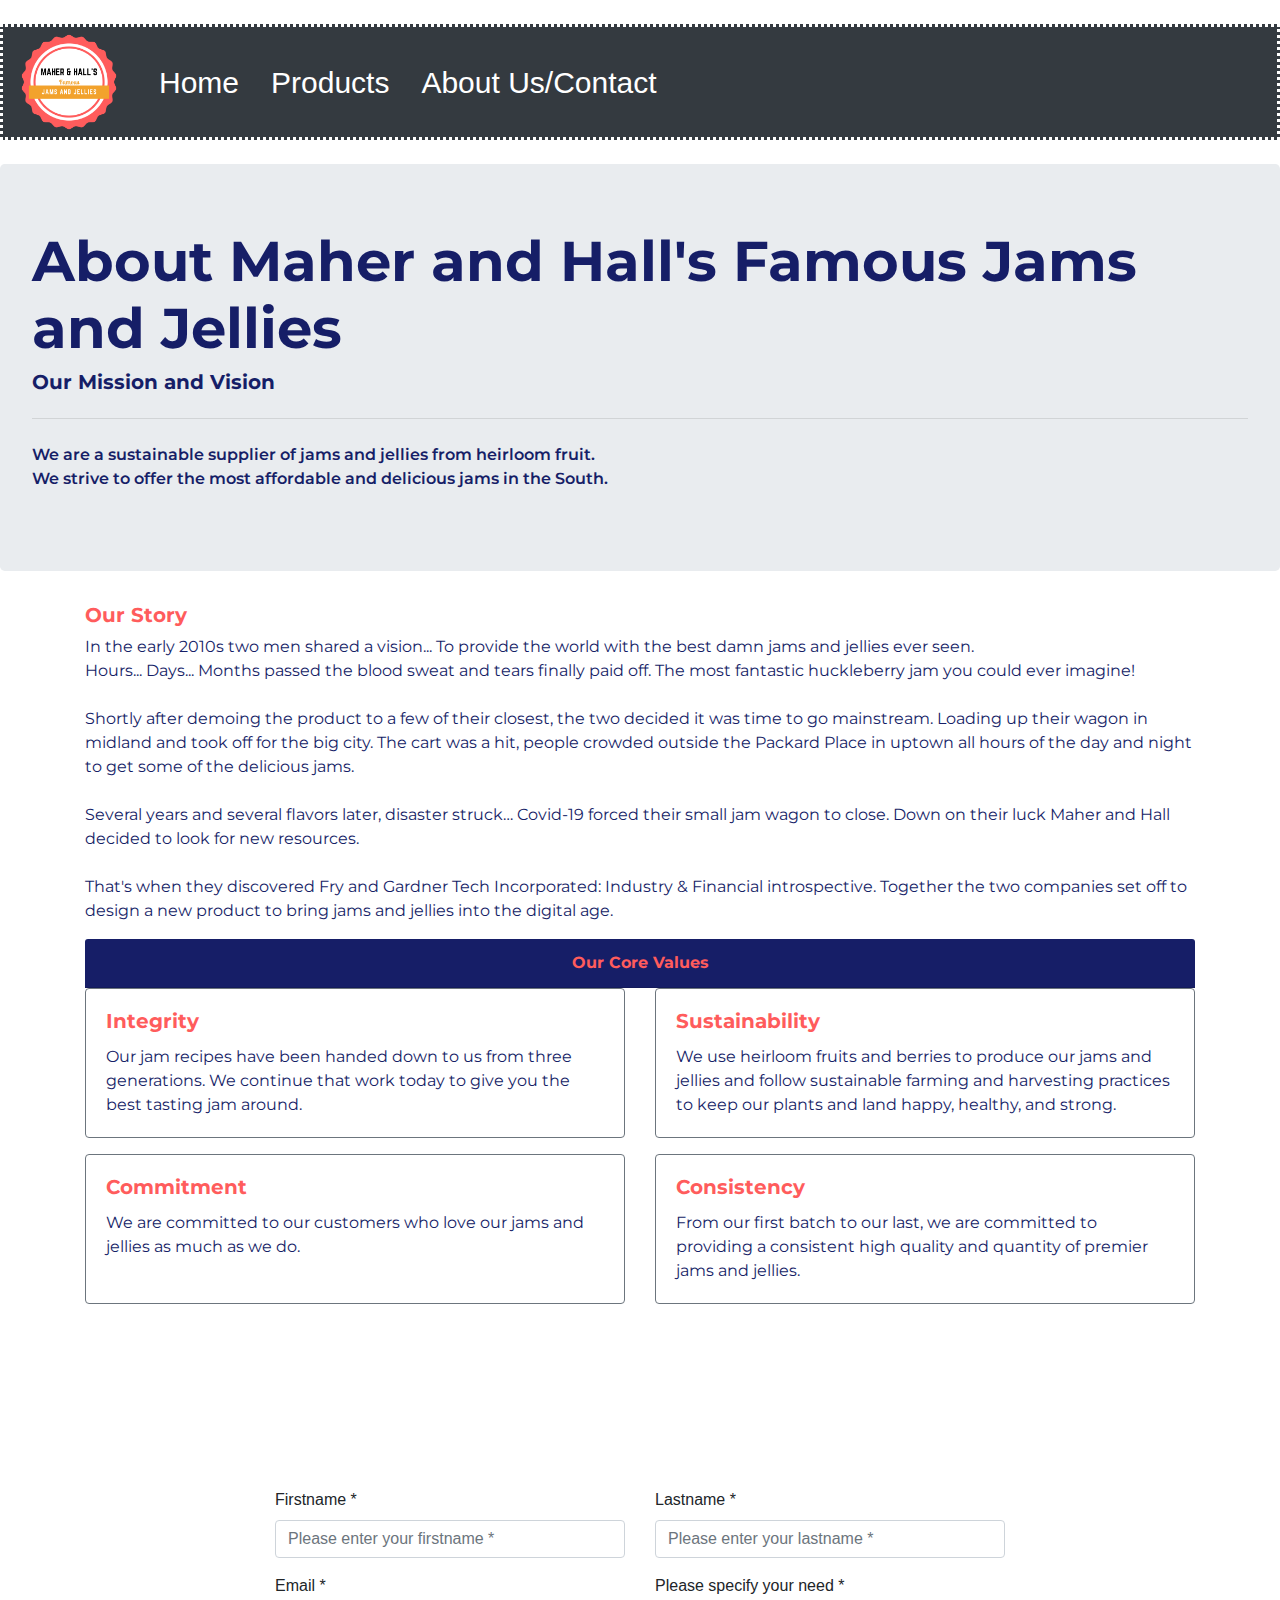
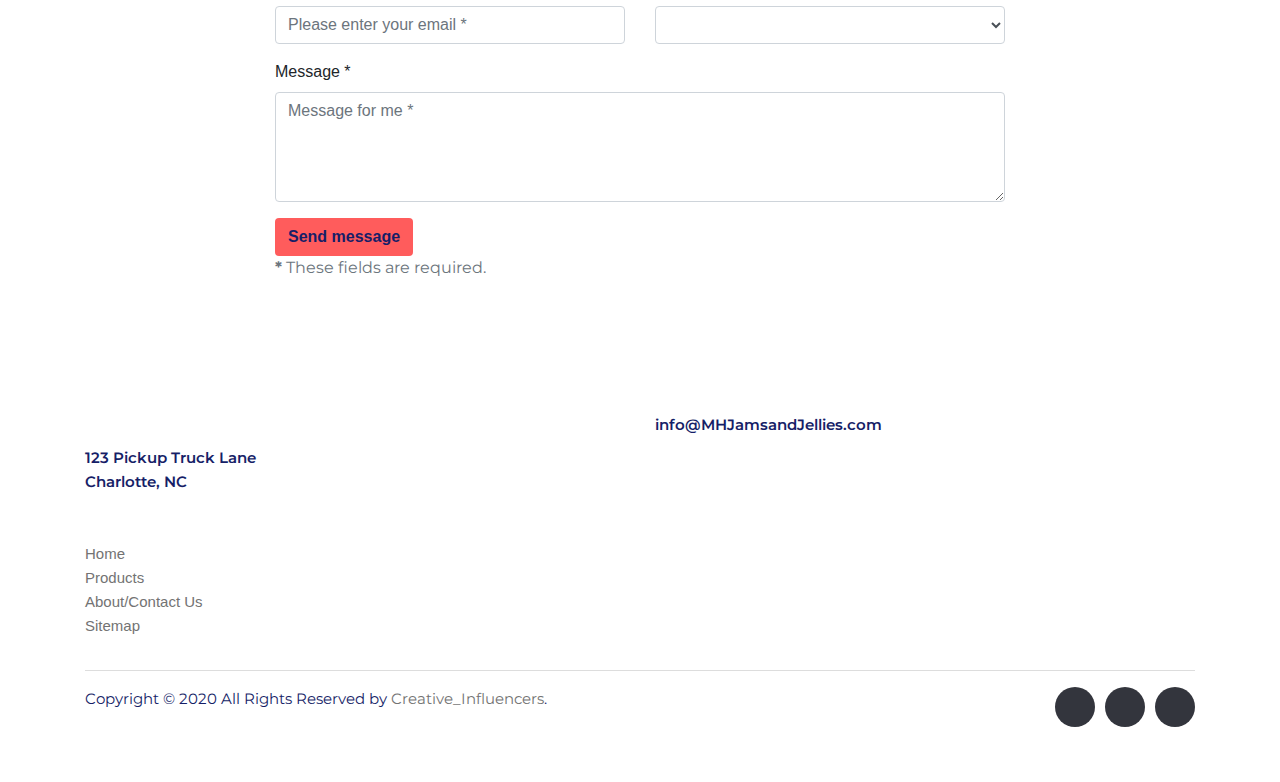
==== About.html @ ba718c23 "done" ====
<!DOCTYPE html>
<html lang="en">
​

<head>
    <!-- Required meta tags -->
    <meta charset="utf-8" />
    <meta name="viewport" content="width=device-width, initial-scale=1, shrink-to-fit=no" />
    ​
    <!-- Bootstrap CSS -->
    <link rel="stylesheet" href="https://stackpath.bootstrapcdn.com/bootstrap/4.3.1/css/bootstrap.min.css"
        integrity="sha384-ggOyR0iXCbMQv3Xipma34MD+dH/1fQ784/j6cY/iJTQUOhcWr7x9JvoRxT2MZw1T" crossorigin="anonymous" />
    <!-- Google Fonts -->
    <link href="https://fonts.googleapis.com/css2?family=Montserrat:wght@400;600;800&display=swap" rel="stylesheet" />
    <!-- ​CSS -->
    <link rel="stylesheet" type="text/css" href="About.css" />
    <!-- <style>
      .footer {
        background-image: url("https://files.slack.com/files-pri/TH2CJVD6H-F011U41783H/image.png");
        background-size: cover;
        color: #ff5c5c;
        padding-top: 30px;
        padding-bottom: 70px;
        font-size: 20px;
      }

      li {
        font-size: 30px;
      }

      body {
        font-family: "Montserrat", sans-serif;
      }
    </style> -->
    <title>About Us</title>
</head>
​

<body>
    <!--Nav Bar-->
    <!-- <div class="container-fluid"> -->
        <nav class="navbar navbar-expand-lg navbar-dark bg-dark py-0">
            <a class="navbar-brand" href="#">
              <img src="jamsjellieslogo.png" height="100px" alt="logo" /> <!-- Picture has to be in the same folder -->
            </a> 
            <button class="navbar-toggler" type="button" data-toggle="collapse" data-target="#navbarSupportedContent" aria-controls="navbarSupportedContent" aria-expanded="false" aria-label="Toggle navigation">
              <span class="navbar-toggler-icon"></span>
              </button>
            <div class="collapse navbar-collapse rounded" id="navbarSupportedContent">
              <ul class="navbar-nav">
                <li class="nav-item active">
                  <a class="nav-link px-4" href="home.html">Home</a>
                </li>
                <li class="nav-item active">
                  <a class="nav-link pr-4" href="Products.html">Products</a>
                </li>
                <li class="nav-item active">
                  <a class="nav-link" href="About.html">About Us/Contact</a>
                </li>
              </ul>
            </div>
          </nav>
    

    <!--Jumbotron-->
    ​
    <div class="jumbotron" id="img">
        <div class="img"></div>
        <h1 class="display-4" id="h1">
            About Maher and Hall's Famous Jams and Jellies
        </h1>
        <h5 class="lead">Our Mission and Vision</h5>
        <hr class="my-4" />
        <p class="jumbo">
            We are a sustainable supplier of jams and jellies from heirloom
            fruit.<br />
            We strive to offer the most affordable and delicious jams in the South.
        </p>
    </div>

    <div class="container">
        <div class="media">
            <div class="media-body">
                <h5 class="mt-0">Our Story</h5>
                <p>
                    In the early 2010s two men shared a vision... To provide the world
                    with the best damn jams and jellies ever seen.<br />Hours... Days...
                    Months passed the blood sweat and tears finally paid off. The most
                    fantastic huckleberry jam you could ever imagine!<br /><br />
                    Shortly after demoing the product to a few of their closest, the two
                    decided it was time to go mainstream. Loading up their wagon in
                    midland and took off for the big city. The cart was a hit, people
                    crowded outside the Packard Place in uptown all hours of the day and
                    night to get some of the delicious jams. <br /><br />
                    Several years and several flavors later, disaster struck… Covid-19
                    forced their small jam wagon to close. Down on their luck Maher and
                    Hall decided to look for new resources. <br /><br />
                    That's when they discovered Fry and Gardner Tech Incorporated:
                    Industry & Financial introspective. Together the two companies set
                    off to design a new product to bring jams and jellies into the
                    digital age.
                </p>
            </div>
        </div>
    </div>
    <div class="container">
        <div class="card-header">Our Core Values</div>
        <div class="row">
            <div class="col-sm-6 d-flex">
                <div class="card border-secondary mb-3">
                    <div class="card-body text-secondary">
                        <h5 class="card-title">Integrity</h5>
                        <p class="card-text">
                            Our jam recipes have been handed down to us from three
                            generations. We continue that work today to give you the best
                            tasting jam around.<br />
                        </p>
                    </div>
                </div>
            </div>
            <div class="col-sm-6 d-flex">
                <div class="card border-secondary mb-3">
                    <div class="card-body text-secondary">
                        <h5 class="card-title">Sustainability</h5>
                        <p class="card-text">
                            We use heirloom fruits and berries to produce our jams and
                            jellies and follow sustainable farming and harvesting practices
                            to keep our plants and land happy, healthy, and strong.
                        </p>
                    </div>
                </div>
            </div>
        </div>
        <div class="row">
            <div class="col-sm-6 d-flex">
                <div class="card border-secondary mb-3">
                    <div class="card-body text-secondary">
                        <h5 class="card-title">Commitment</h5>
                        <p class="card-text">
                            We are committed to our customers who love our jams and jellies
                            as much as we do.
                        </p>
                    </div>
                </div>
            </div>
            <div class="col-sm-6 d-flex">
                <div class="card border-secondary mb-3">
                    <div class="card-body text-secondary">
                        <h5 class="card-title">Consistency</h5>
                        <p class="card-text">
                            From our first batch to our last, we are committed to providing
                            a consistent high quality and quantity of premier jams and
                            jellies.
                        </p>
                    </div>
                </div>
            </div>
        </div>
    </div>
    <!--Form-->
    ​
    <div class="container" id="form">
        ​
        <div class="row">
            ​
            <div class="col-xl-8 offset-xl-2 py-5">
                <form id="contact-form" method="post" action="contact.php" role="form">
                    ​
                    <div class="messages"></div>
                    ​
                    <div class="controls">
                        ​
                        <div class="row">
                            <div class="col-md-6">
                                <div class="form-group">
                                    <label for="form_name">Firstname *</label>
                                    <input id="form_name" type="text" name="name" class="form-control"
                                        placeholder="Please enter your firstname *" required="required"
                                        data-error="Firstname is required." />
                                    <div class="help-block with-errors"></div>
                                </div>
                            </div>
                            <div class="col-md-6">
                                <div class="form-group">
                                    <label for="form_lastname">Lastname *</label>
                                    <input id="form_lastname" type="text" name="surname" class="form-control"
                                        placeholder="Please enter your lastname *" required="required"
                                        data-error="Lastname is required." />
                                    <div class="help-block with-errors"></div>
                                </div>
                            </div>
                        </div>
                        <div class="row">
                            <div class="col-md-6">
                                <div class="form-group">
                                    <label for="form_email">Email *</label>
                                    <input id="form_email" type="email" name="email" class="form-control"
                                        placeholder="Please enter your email *" required="required"
                                        data-error="Valid email is required." />
                                    <div class="help-block with-errors"></div>
                                </div>
                            </div>
                            <div class="col-md-6">
                                <div class="form-group">
                                    <label for="form_need">Please specify your need *</label>
                                    <select id="form_need" name="need" class="form-control" required="required"
                                        data-error="Please specify your need.">
                                        <option value=""></option>
                                        <option value="Request quotation">Inquiry</option>
                                        <option value="Request order status">Order</option>
                                        <option value="Request a return">Return</option>
                                        <option value="Request Shipping Info">Shipping</option>
                                        <option value="Issues with Website">Website</option>
                                        <option value="Request a Giftcard">Giftcard</option>
                                        <option value="Any other question">Other</option>
                                    </select>
                                    <div class="help-block with-errors"></div>
                                </div>
                            </div>
                        </div>
                        <div class="row">
                            <div class="col-md-12">
                                <div class="form-group">
                                    <label for="form_message">Message *</label>
                                    <textarea id="form_message" name="message" class="form-control"
                                        placeholder="Message for me *" rows="4" required="required"
                                        data-error="Please, leave us a message."></textarea>
                                    <div class="help-block with-errors"></div>
                                </div>
                            </div>
                            <div class="col-md-12">
                                <input type="submit" class="btn btn-send" value="Send message" id="submit" />
                            </div>
                        </div>
                        <div class="row">
                            <div class="col-md-12">
                                <p class="text-muted">
                                    <strong>*</strong> These fields are required.

                                </p>
                            </div>
                        </div>
                    </div>
                    ​
                </form>
            </div>
        </div>
    </div>
    <!--Footer-->
    <!-- <div class="footer panel panel-primary rounded">
      <footer>
        <div class="container row panel panel-primary">
          <div class="col-sm-4 panel-body">
            <p>123 Pickup Truck Lane<br />Charlotte, NC</p>
          </div>
          <div class="col-sm-4 panel-body">
            <p>info@MHJamsandJellies.com</p>
          </div>
          <div class="col-sm-4 panel-body">
            <a href="#" class="pull-right px-1">
              <img
                src="https://pluspng.com/img-png/twitter-logo-png-twitterbird-twitter-png-logo-1528.png"
                height="40px"
                alt="twitter logo"
              />
            </a>
            <a href="#" class="pull-right px-1">
              <img
                src="https://cdn.clipart.email/d700cf080c24f815fce5ec15ce1dcae6_download-logo-instagram-free-png-transparent-image-and-clipart_400-400.png"
                height="45px"
                alt="instagram logo"
              />
            </a>
            <a href="#" class="pull-right px-1">
              <img
                src="https://cdn.clipart.email/28ae3335f4499a931c042eb771a46d0e_facebook-logos-png-images-free-download_710-739.png"
                height="45px"
                alt="facebook logo"
              />
            </a>
          </div>
        </div>
      </footer> -->

    <!-- Site footer -->
    <footer class="site-footer">
        <div class="container">
            <div class="row">
                <div class="col-sm-12 col-md-6">
                    <h6>About</h6>

                    <p class="jumbo">123 Pickup Truck Lane<br />Charlotte, NC</p>
                </div>
                <div class="col-sm-4 panel-body">
                    <p class="jumbo">info@MHJamsandJellies.com</p>
                </div>



                <div class="col-xs-6 col-md-3">
                    <h6>Quick Links</h6>
                    <ul class="footer-links">
                        <li><a href="#">Home</a></li>
                        <li><a href="#">Products</a></li>
                        <li><a href="#">About/Contact Us</a></li>
                        <li><a href="#">Sitemap</a></li>
                    </ul>
                </div>
            </div>
            <hr>
        </div>
        <div class="container">
            <div class="row">
                <div class="col-md-8 col-sm-6 col-xs-12">
                    <p class="copyright-text">Copyright &copy; 2020 All Rights Reserved by
                        <a href="#">Creative_Influencers</a>.
                    </p>
                </div>

                <div class="col-md-4 col-sm-6 col-xs-12">
                    <ul class="social-icons">
                        <li><a class="facebook" href="#"><i class="fa fa-facebook"></i></a></li>
                        <li><a class="twitter" href="#"><i class="fa fa-twitter"></i></a></li>
                        <li><a class="dribbble" href="#"><i class="fa fa-dribbble"></i></a></li>
                        <!-- <li><a class="linkedin" href="#"><i class="fa fa-linkedin"></i></a></li> -->
                    </ul>
                </div>
            </div>
        </div>
    </footer>
    </div>
    ​ ​
    <!-- Optional JavaScript -->
    <!-- jQuery first, then Popper.js, then Bootstrap JS -->
    <script src="https://code.jquery.com/jquery-3.3.1.slim.min.js"
        integrity="sha384-q8i/X+965DzO0rT7abK41JStQIAqVgRVzpbzo5smXKp4YfRvH+8abtTE1Pi6jizo"
        crossorigin="anonymous"></script>
    <script src="https://cdnjs.cloudflare.com/ajax/libs/popper.js/1.14.7/umd/popper.min.js"
        integrity="sha384-UO2eT0CpHqdSJQ6hJty5KVphtPhzWj9WO1clHTMGa3JDZwrnQq4sF86dIHNDz0W1"
        crossorigin="anonymous"></script>
    <script src="https://stackpath.bootstrapcdn.com/bootstrap/4.3.1/js/bootstrap.min.js"
        integrity="sha384-JjSmVgyd0p3pXB1rRibZUAYoIIy6OrQ6VrjIEaFf/nJGzIxFDsf4x0xIM+B07jRM"
        crossorigin="anonymous"></script>
</body>
​

</html>
---- About.css ----
body {
    background-color: #ffffff;
}


.navbar {
  border: 3px dotted white;
  font-size: 30px;
}
.jumbotron {
    background-image: url("https://images.unsplash.com/photo-1576359409444-1699423921dd?ixlib=rb-1.2.1&ixid=eyJhcHBfaWQiOjEyMDd9&auto=format&fit=crop&w=500&q=60");
    background-attachment: fixed;
    background-repeat: no-repeat;
    background-size: cover;
    size: 350px;
    /* ​ margin-bottom: 0px; */
    background-position: bottom;
    margin-top: 0;
    /* opacity: 0.5; */
    color: #161e67;
    /* background: #161e67; */
    background-image: {
        opacity: 0.5;
    }
}

.lead {
    color: #161e67;
    font-weight: bold;
    font-family: "Montserrat", sans-serif;
    /* background-color: #161e67; */
}

.mr-3 {
    image {
        width: 200px;
    }
}

.my-4 {
    color: white;
}

#h1 {
    font-family: "Montserrat", sans-serif;
    color: #161e67;
    font-weight: bold;
}

p {
    font-family: "Montserrat", sans-serif;
    color: #161e67;
}

h5, .card-header {
    font-family: "Montserrat", sans-serif;
    color: #ff5c5c;
    font-weight: bold;
}

.card-header {
    background: rgba(22, 30, 103, 1);
    text-align: center;
}

/* .container {
      background: #161e67;
  } */

#submit {
    color: #161e67;
    background-color: #ff5c5c;
    font-weight: bold;
}

#mainNavBar {
    margin-bottom: -30px;
    margin-top: -30px;
}

/*footer styling*/

/* ​.footer {
    background-image: url("https://files.slack.com/files-pri/TH2CJVD6H-F011U41783H/image.png");
    background-size: cover;
    color: #ff5c5c;
    padding-top: 30px;
    padding-bottom: 70px;
    font-size: 20px;
} */

​ li {
    font-size: 30px;
}

​ body {
    font-family: "Montserrat", sans-serif;
}

a.jumbo {
    font-weight: 600;
}

p.jumbo {
    font-weight: 600;
}

/* Footer */

.site-footer {
    /* background-color: #26272b; */
    background-image: url("https://images.unsplash.com/photo-1576359409444-1699423921dd?ixlib=rb-1.2.1&ixid=eyJhcHBfaWQiOjEyMDd9&auto=format&fit=crop&w=500&q=60");
    background-size: cover;
    background-position: bottom;
    background-attachment: fixed;
    background-repeat: no-repeat;
    padding: 45px 0 20px;
    font-size: 15px;
    line-height: 24px;
    color: #737373;
}

.site-footer hr {
    border-top-color: #bbb;
    opacity: 0.5
}

.site-footer hr.small {
    margin: 20px 0
}

.site-footer h6 {
    color: #fff;
    font-size: 16px;
    text-transform: uppercase;
    margin-top: 5px;
    letter-spacing: 2px
}

.site-footer a {
    color: #737373;
}

.site-footer a:hover {
    color: #3366cc;
    text-decoration: none;
}

.footer-links {
    padding-left: 0;
    list-style: none
}

.footer-links li {
    display: block
}

.footer-links a {
    color: #737373
}

.footer-links a:active, .footer-links a:focus, .footer-links a:hover {
    color: #3366cc;
    text-decoration: none;
}

.footer-links.inline li {
    display: inline-block
}

.site-footer .social-icons {
    text-align: right
}

.site-footer .social-icons a {
    width: 40px;
    height: 40px;
    line-height: 40px;
    margin-left: 6px;
    margin-right: 0;
    border-radius: 100%;
    background-color: #33353d
}

.copyright-text {
    margin: 0
}

@media (max-width:991px) {
    .site-footer [class^=col-] {
        margin-bottom: 30px
    }
}

@media (max-width:767px) {
    .site-footer {
        padding-bottom: 0
    }
    .site-footer .copyright-text, .site-footer .social-icons {
        text-align: center
    }
}

.social-icons {
    padding-left: 0;
    margin-bottom: 0;
    list-style: none
}

.social-icons li {
    display: inline-block;
    margin-bottom: 4px
}

.social-icons li.title {
    margin-right: 15px;
    text-transform: uppercase;
    color: #96a2b2;
    font-weight: 700;
    font-size: 13px
}

.social-icons a {
    background-color: #eceeef;
    color: #818a91;
    font-size: 16px;
    display: inline-block;
    line-height: 44px;
    width: 44px;
    height: 44px;
    text-align: center;
    margin-right: 8px;
    border-radius: 100%;
    -webkit-transition: all .2s linear;
    -o-transition: all .2s linear;
    transition: all .2s linear
}

.social-icons a:active, .social-icons a:focus, .social-icons a:hover {
    color: #fff;
    background-color: #29aafe
}

.social-icons.size-sm a {
    line-height: 34px;
    height: 34px;
    width: 34px;
    font-size: 14px
}

.social-icons a.facebook:hover {
    background-color: #3b5998
}

.social-icons a.twitter:hover {
    background-color: #00aced
}

.social-icons a.linkedin:hover {
    background-color: #007bb6
}

.social-icons a.dribbble:hover {
    background-image: linear-gradient(to bottom right, #405DE6, #5851DB, #833AB4, #C13584, #E1306C, #FD1D1D, #F56040, #F77737, #FCAF45, #FFDC80);
}

@media (max-width:767px) {
    .social-icons li.title {
        display: block;
        margin-right: 0;
        font-weight: 600
    }
}
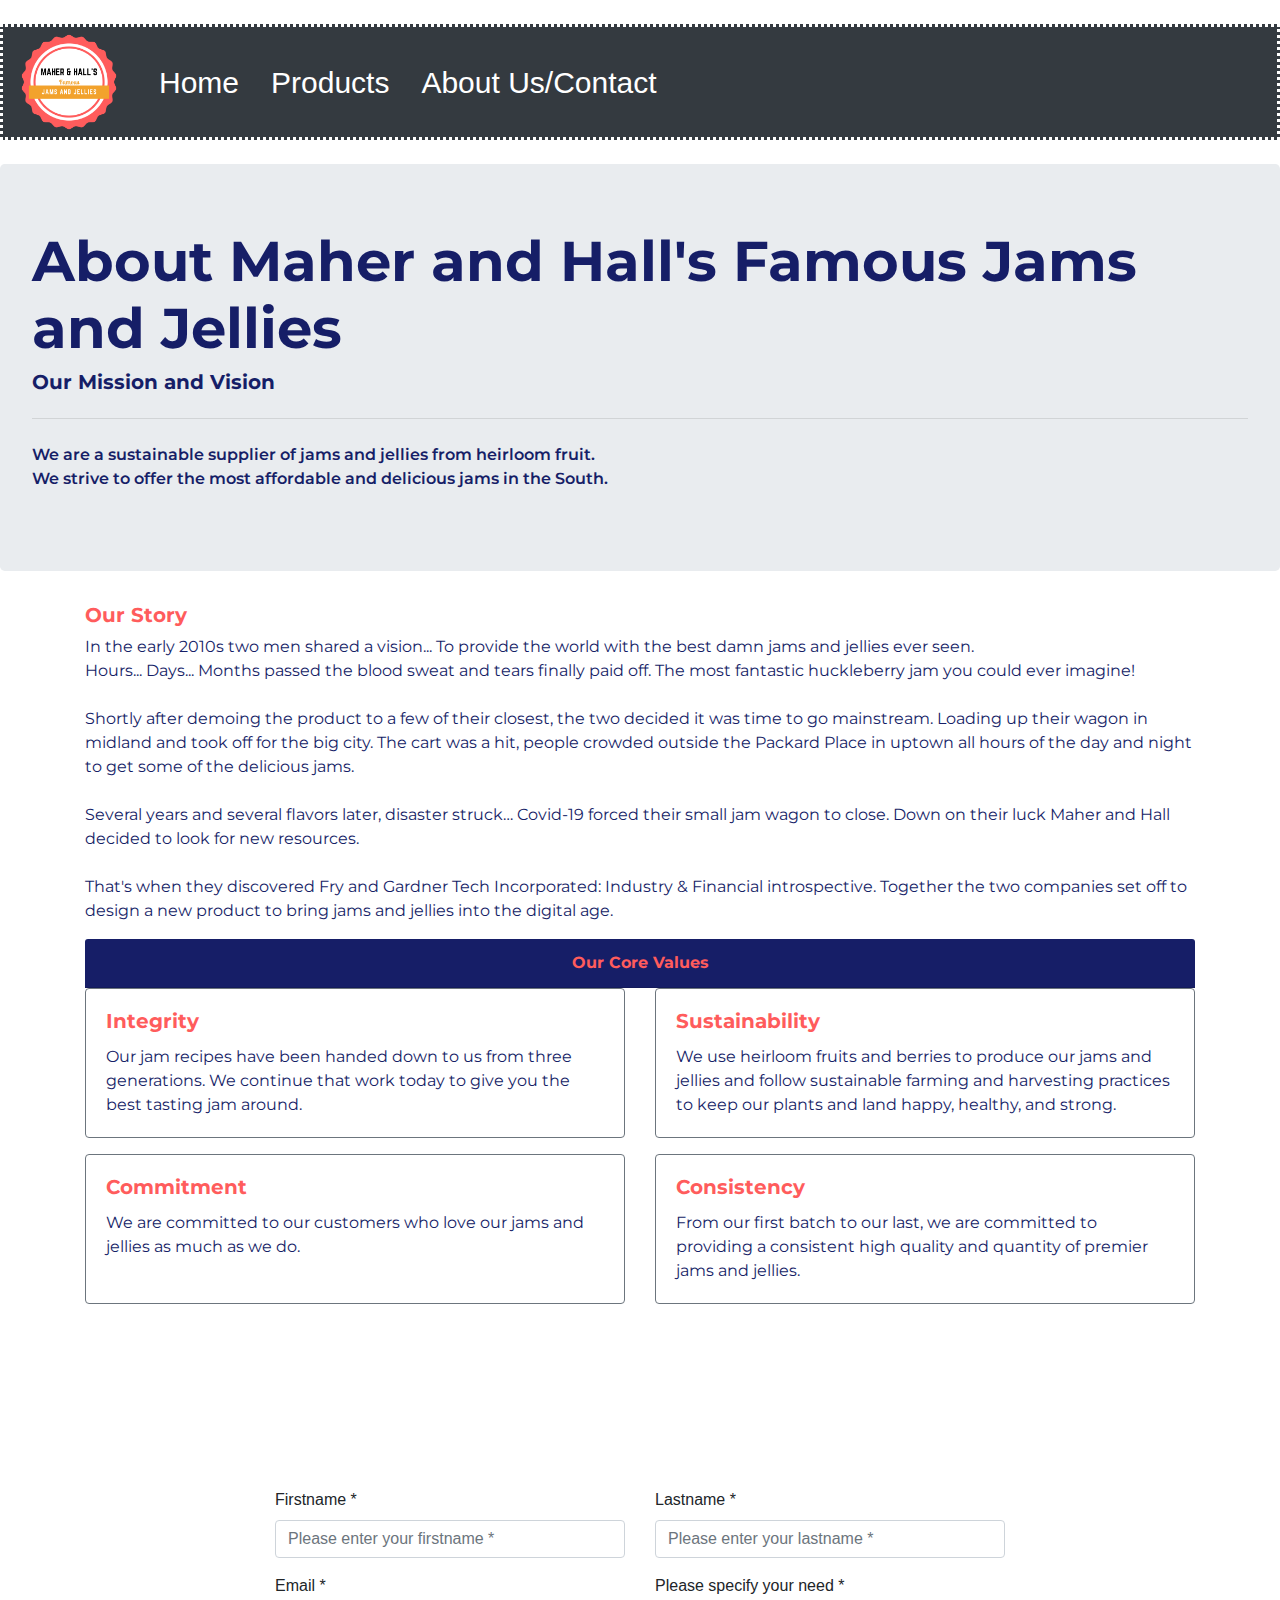
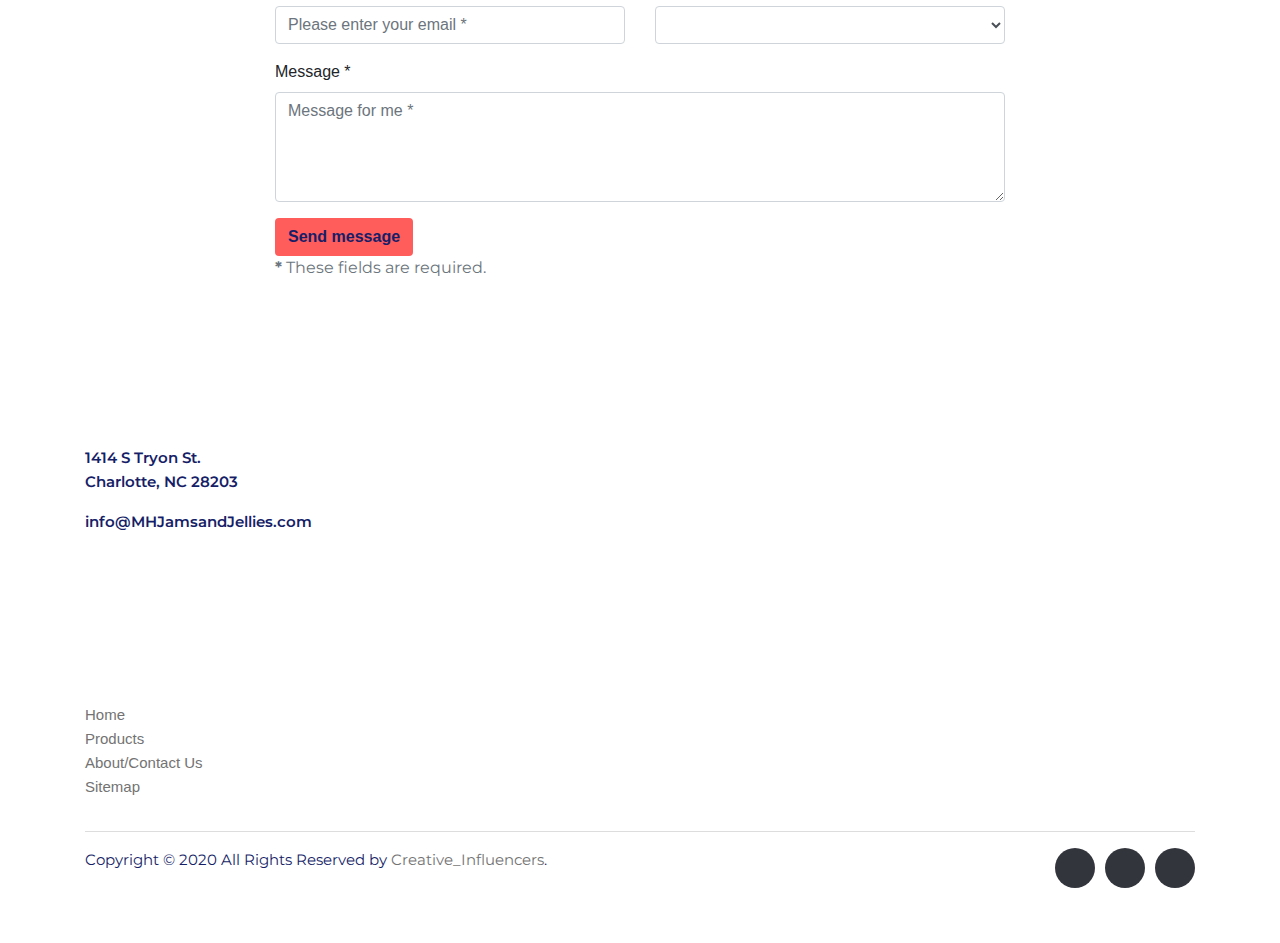
==== commit ba8fd21c: "added map" ====
--- a/About.html
+++ b/About.html
@@ -49,7 +49,7 @@
             <div class="collapse navbar-collapse rounded" id="navbarSupportedContent">
               <ul class="navbar-nav">
                 <li class="nav-item active">
-                  <a class="nav-link px-4" href="home.html">Home</a>
+                  <a class="nav-link px-4" href="index.html">Home</a>
                 </li>
                 <li class="nav-item active">
                   <a class="nav-link pr-4" href="Products.html">Products</a>
@@ -289,14 +289,12 @@
                 <div class="col-sm-12 col-md-6">
                     <h6>About</h6>
 
-                    <p class="jumbo">123 Pickup Truck Lane<br />Charlotte, NC</p>
+                    <p class="jumbo">1414 S Tryon St.<br />Charlotte, NC 28203</p>
+                    <p class="jumbo">info@MHJamsandJellies.com</p>
                 </div>
                 <div class="col-sm-4 panel-body">
-                    <p class="jumbo">info@MHJamsandJellies.com</p>
-                </div>
-
-
-
+                    <iframe width="600" height="250" frameborder="0" style="border:0" src="https://www.google.com/maps/embed/v1/place?q=place_id:ChIJi8-gn3-fVogReflwL7yjfbo&key=AIzaSyBNhTF9pIrx8V3BJt7G3B__wUHp3TqJe9o" allowfullscreen></iframe>
+                </div>
                 <div class="col-xs-6 col-md-3">
                     <h6>Quick Links</h6>
                     <ul class="footer-links">
@@ -306,6 +304,7 @@
                         <li><a href="#">Sitemap</a></li>
                     </ul>
                 </div>
+                
             </div>
             <hr>
         </div>
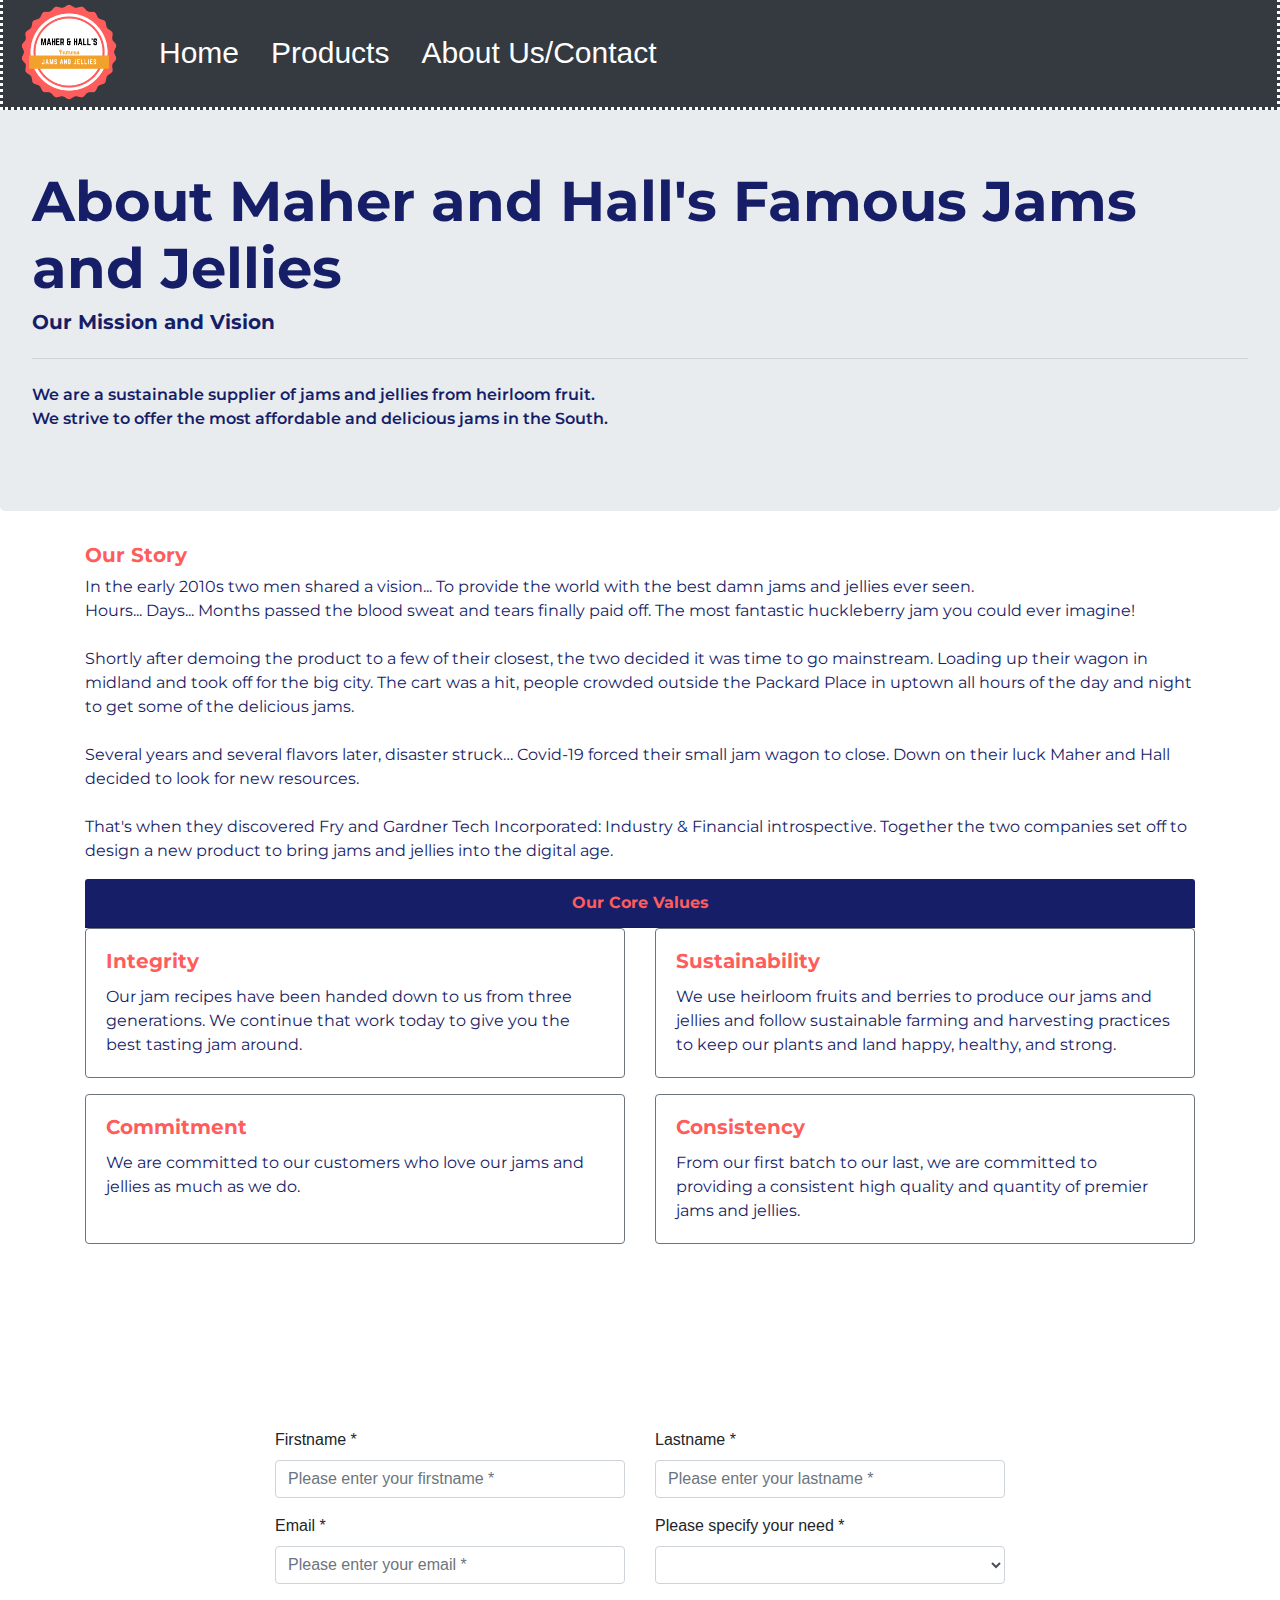
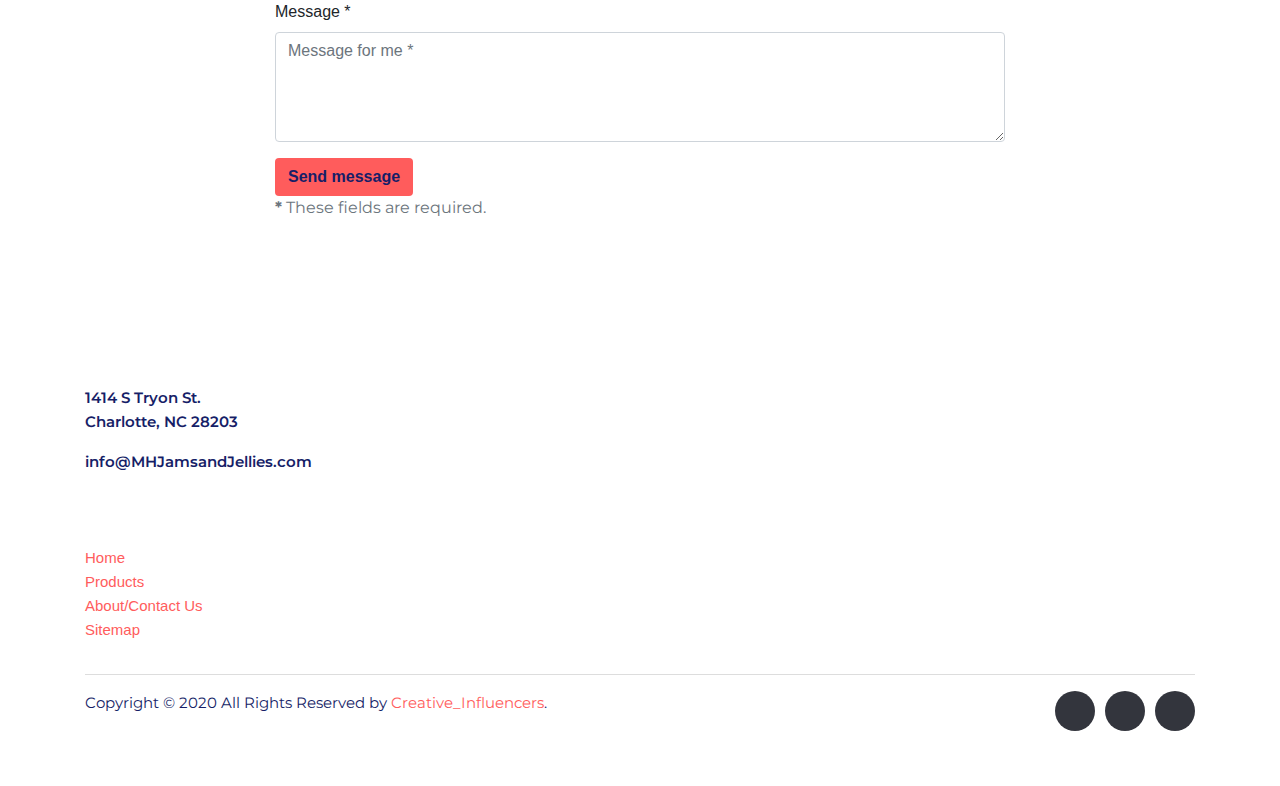
==== commit 46433320: "fixed footer" ====
--- a/About.html
+++ b/About.html
@@ -283,6 +283,8 @@
       </footer> -->
 
     <!-- Site footer -->
+    
+
     <footer class="site-footer">
         <div class="container">
             <div class="row">
@@ -291,11 +293,8 @@
 
                     <p class="jumbo">1414 S Tryon St.<br />Charlotte, NC 28203</p>
                     <p class="jumbo">info@MHJamsandJellies.com</p>
-                </div>
-                <div class="col-sm-4 panel-body">
-                    <iframe width="600" height="250" frameborder="0" style="border:0" src="https://www.google.com/maps/embed/v1/place?q=place_id:ChIJi8-gn3-fVogReflwL7yjfbo&key=AIzaSyBNhTF9pIrx8V3BJt7G3B__wUHp3TqJe9o" allowfullscreen></iframe>
-                </div>
-                <div class="col-xs-6 col-md-3">
+
+                    <br>
                     <h6>Quick Links</h6>
                     <ul class="footer-links">
                         <li><a href="#">Home</a></li>
@@ -303,6 +302,11 @@
                         <li><a href="#">About/Contact Us</a></li>
                         <li><a href="#">Sitemap</a></li>
                     </ul>
+                </div>
+                
+            
+                <div class="col-sm-4 panel-body embed-responsive embed-responsive-4by3">
+                    <iframe class="embed-responsive-item" width="600" height="250" frameborder="0" style="border:0" src="https://www.google.com/maps/embed/v1/place?q=place_id:ChIJi8-gn3-fVogReflwL7yjfbo&key=AIzaSyBNhTF9pIrx8V3BJt7G3B__wUHp3TqJe9o" allowfullscreen></iframe>
                 </div>
                 
             </div>
--- a/About.css
+++ b/About.css
@@ -1,12 +1,12 @@
 body {
     background-color: #ffffff;
 }
-
-
 .navbar {
-  border: 3px dotted white;
-  font-size: 30px;
-}
+    border: 3px dotted white;
+    font-size: 30px;
+    margin-bottom: -30px;
+    margin-top: -30px;
+  }
 .jumbotron {
     background-image: url("https://images.unsplash.com/photo-1576359409444-1699423921dd?ixlib=rb-1.2.1&ixid=eyJhcHBfaWQiOjEyMDd9&auto=format&fit=crop&w=500&q=60");
     background-attachment: fixed;
@@ -23,63 +23,51 @@
         opacity: 0.5;
     }
 }
-
 .lead {
     color: #161e67;
     font-weight: bold;
     font-family: "Montserrat", sans-serif;
     /* background-color: #161e67; */
 }
-
 .mr-3 {
     image {
         width: 200px;
     }
 }
-
 .my-4 {
     color: white;
 }
-
 #h1 {
     font-family: "Montserrat", sans-serif;
     color: #161e67;
     font-weight: bold;
 }
-
 p {
     font-family: "Montserrat", sans-serif;
     color: #161e67;
 }
-
 h5, .card-header {
     font-family: "Montserrat", sans-serif;
     color: #ff5c5c;
     font-weight: bold;
 }
-
 .card-header {
     background: rgba(22, 30, 103, 1);
     text-align: center;
 }
-
 /* .container {
       background: #161e67;
   } */
-
 #submit {
     color: #161e67;
     background-color: #ff5c5c;
     font-weight: bold;
 }
-
 #mainNavBar {
     margin-bottom: -30px;
     margin-top: -30px;
 }
-
 /*footer styling*/
-
 /* ​.footer {
     background-image: url("https://files.slack.com/files-pri/TH2CJVD6H-F011U41783H/image.png");
     background-size: cover;
@@ -88,28 +76,19 @@
     padding-bottom: 70px;
     font-size: 20px;
 } */
-
 ​ li {
     font-size: 30px;
 }
-
 ​ body {
     font-family: "Montserrat", sans-serif;
 }
-
-a.jumbo {
-    font-weight: 600;
-}
-
 p.jumbo {
     font-weight: 600;
 }
-
 /* Footer */
-
 .site-footer {
     /* background-color: #26272b; */
-    background-image: url("https://images.unsplash.com/photo-1576359409444-1699423921dd?ixlib=rb-1.2.1&ixid=eyJhcHBfaWQiOjEyMDd9&auto=format&fit=crop&w=500&q=60");
+    background-image: url("footerimage4.jpg");
     background-size: cover;
     background-position: bottom;
     background-attachment: fixed;
@@ -117,62 +96,50 @@
     padding: 45px 0 20px;
     font-size: 15px;
     line-height: 24px;
-    color: #737373;
-}
-
-.site-footer hr {
+    color: #fff;
+  }
+  .site-footer hr {
     border-top-color: #bbb;
     opacity: 0.5
-}
-
-.site-footer hr.small {
+  }
+  .site-footer hr.small {
     margin: 20px 0
-}
-
-.site-footer h6 {
+  }
+  .site-footer h6 {
     color: #fff;
     font-size: 16px;
     text-transform: uppercase;
     margin-top: 5px;
     letter-spacing: 2px
-}
-
-.site-footer a {
-    color: #737373;
-}
-
-.site-footer a:hover {
+  }
+  .site-footer a {
+    color: #ff5c5c;
+  }
+  .site-footer a:hover {
     color: #3366cc;
     text-decoration: none;
-}
-
-.footer-links {
+  }
+  .footer-links {
     padding-left: 0;
     list-style: none
-}
-
-.footer-links li {
+  }
+  .footer-links li {
     display: block
-}
-
-.footer-links a {
-    color: #737373
-}
-
-.footer-links a:active, .footer-links a:focus, .footer-links a:hover {
+  }
+  .footer-links a {
+    color: #ff5c5c
+  }
+  .footer-links a:active, .footer-links a:focus, .footer-links a:hover {
     color: #3366cc;
     text-decoration: none;
-}
-
-.footer-links.inline li {
+  }
+  .footer-links.inline li {
     display: inline-block
-}
-
-.site-footer .social-icons {
+  }
+  .site-footer .social-icons {
     text-align: right
-}
-
-.site-footer .social-icons a {
+  }
+  .site-footer .social-icons a {
     width: 40px;
     height: 40px;
     line-height: 40px;
@@ -180,47 +147,40 @@
     margin-right: 0;
     border-radius: 100%;
     background-color: #33353d
-}
-
-.copyright-text {
+  }
+  .copyright-text {
     margin: 0
-}
-
-@media (max-width:991px) {
+  }
+  @media (max-width:991px) {
     .site-footer [class^=col-] {
         margin-bottom: 30px
     }
-}
-
-@media (max-width:767px) {
+  }
+  @media (max-width:767px) {
     .site-footer {
         padding-bottom: 0
     }
     .site-footer .copyright-text, .site-footer .social-icons {
         text-align: center
     }
-}
-
-.social-icons {
+  }
+  .social-icons {
     padding-left: 0;
     margin-bottom: 0;
     list-style: none
-}
-
-.social-icons li {
+  }
+  .social-icons li {
     display: inline-block;
     margin-bottom: 4px
-}
-
-.social-icons li.title {
+  }
+  .social-icons li.title {
     margin-right: 15px;
     text-transform: uppercase;
     color: #96a2b2;
     font-weight: 700;
     font-size: 13px
-}
-
-.social-icons a {
+  }
+  .social-icons a {
     background-color: #eceeef;
     color: #818a91;
     font-size: 16px;
@@ -234,40 +194,38 @@
     -webkit-transition: all .2s linear;
     -o-transition: all .2s linear;
     transition: all .2s linear
-}
-
-.social-icons a:active, .social-icons a:focus, .social-icons a:hover {
+  }
+  .social-icons a:active, .social-icons a:focus, .social-icons a:hover {
     color: #fff;
     background-color: #29aafe
-}
-
-.social-icons.size-sm a {
+  }
+  .social-icons.size-sm a {
     line-height: 34px;
     height: 34px;
     width: 34px;
     font-size: 14px
-}
-
-.social-icons a.facebook:hover {
+  }
+  
+  .fa-facebook{
+    background-image: url(https://www.stickpng.com/assets/images/58e91965eb97430e819064f5.png);
+  }
+  .social-icons a.facebook:hover {
     background-color: #3b5998
-}
-
-.social-icons a.twitter:hover {
+  }
+  .social-icons a.twitter:hover {
     background-color: #00aced
-}
-
-.social-icons a.linkedin:hover {
+  }
+  .social-icons a.linkedin:hover {
     background-color: #007bb6
-}
-
-.social-icons a.dribbble:hover {
-    background-image: linear-gradient(to bottom right, #405DE6, #5851DB, #833AB4, #C13584, #E1306C, #FD1D1D, #F56040, #F77737, #FCAF45, #FFDC80);
-}
-
-@media (max-width:767px) {
+  }
+  .social-icons a.dribbble:hover {
+    background-color: #ea4c89
+  }
+  @media (max-width:767px) {
     .social-icons li.title {
         display: block;
         margin-right: 0;
         font-weight: 600
     }
-}+    }
+  